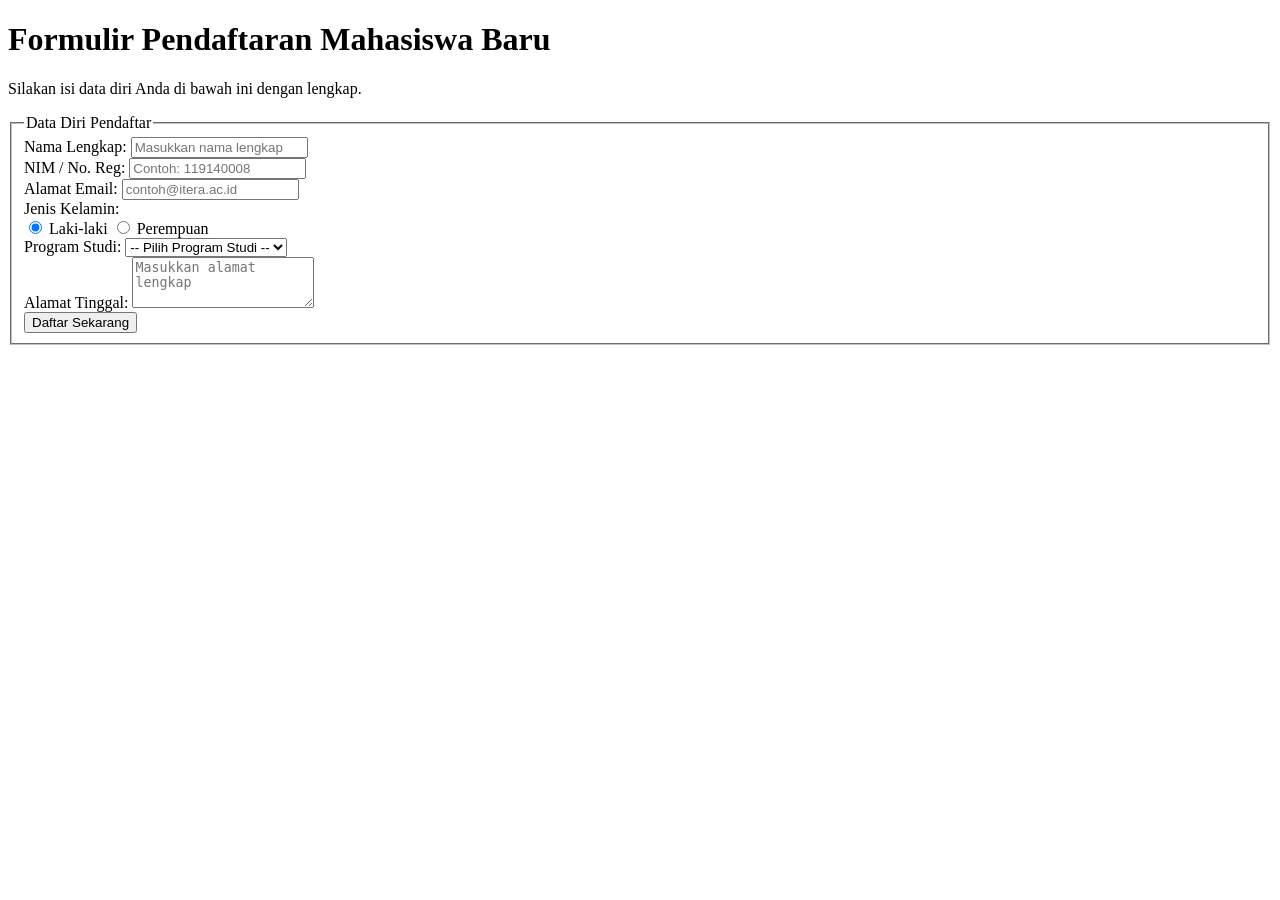
==== task_3/index.html @ b02fdfed "Add initial HTML structure for registration form" ====
<!DOCTYPE html>
<html lang="id">
<head>
  <meta charset="UTF-8">
  <meta name="viewport" content="width=device-width, initial-scale=1.0">
  <title>Pendaftaran Mahasiswa Baru</title>
  <link rel="stylesheet" href="style.css">
</head>
<body>

  <!-- Box Layout Utama (Flexbox Container) -->
  <div class="main-container">
    <header class="header-box">
      <h1>Formulir Pendaftaran Mahasiswa Baru</h1>
      <p>Silakan isi data diri Anda di bawah ini dengan lengkap.</p>
    </header>

    <!-- Form dengan method GET yang melempar Query String ke detail.html -->
    <form action="detail.html" method="GET" class="form-box">
      <fieldset class="fieldset-box">
        <legend>Data Diri Pendaftar</legend>

        <div class="form-group">
          <label for="nama">Nama Lengkap:</label>
          <input type="text" id="nama" name="nama" placeholder="Masukkan nama lengkap" required>
        </div>

        <div class="form-group">
          <label for="nim">NIM / No. Reg:</label>
          <input type="text" id="nim" name="nim" placeholder="Contoh: 119140008" required>
        </div>

        <div class="form-group">
          <label for="email">Alamat Email:</label>
          <input type="email" id="email" name="email" placeholder="contoh@itera.ac.id" required>
        </div>

        <div class="form-group">
          <label>Jenis Kelamin:</label>
          <div class="radio-group">
            <input type="radio" id="pria" name="gender" value="Laki-laki" checked>
            <label for="pria">Laki-laki</label>
            <input type="radio" id="wanita" name="gender" value="Perempuan">
            <label for="wanita">Perempuan</label>
          </div>
        </div>

        <div class="form-group">
          <label for="prodi">Program Studi:</label>
          <select id="prodi" name="prodi" required>
            <option value="">-- Pilih Program Studi --</option>
            <option value="Teknik Informatika">Teknik Informatika</option>
            <option value="Teknik Elektro">Teknik Elektro</option>
            <option value="Sains Data">Sains Data</option>
          </select>
        </div>

        <div class="form-group">
          <label for="alamat">Alamat Tinggal:</label>
          <textarea id="alamat" name="alamat" rows="3" placeholder="Masukkan alamat lengkap"></textarea>
        </div>

        <button type="submit" id="submit-btn" class="btn-primary">Daftar Sekarang</button>
      </fieldset>
    </form>
  </div>

</body>
</html>
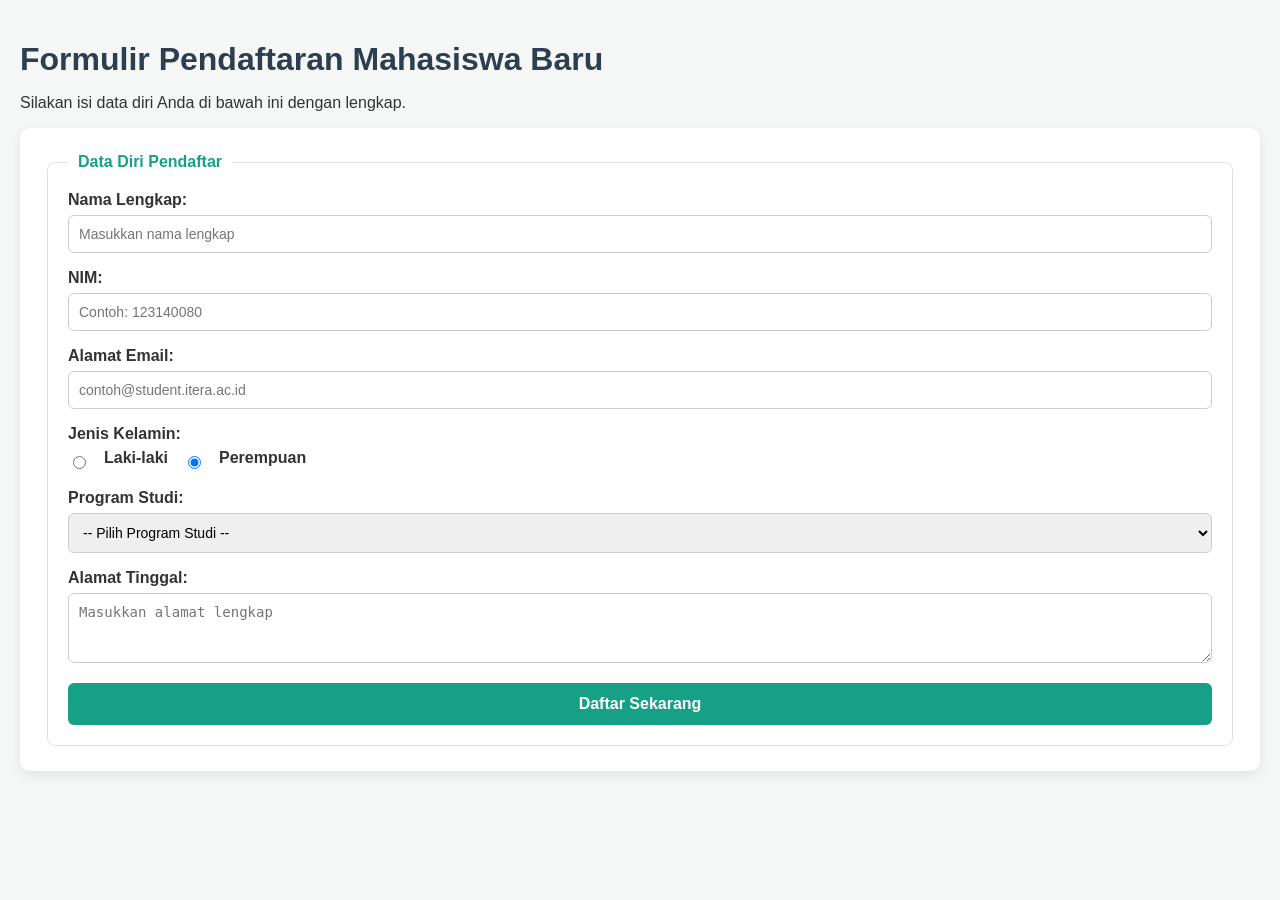
==== commit 0bc36630: "Update index.html" ====
--- a/task_3/index.html
+++ b/task_3/index.html
@@ -3,19 +3,18 @@
 <head>
   <meta charset="UTF-8">
   <meta name="viewport" content="width=device-width, initial-scale=1.0">
-  <title>Pendaftaran Mahasiswa Baru</title>
+  <title>Formulir Pendaftaran Mahasiswa Baru</title>
   <link rel="stylesheet" href="style.css">
 </head>
 <body>
 
-  <!-- Box Layout Utama (Flexbox Container) -->
   <div class="main-container">
     <header class="header-box">
       <h1>Formulir Pendaftaran Mahasiswa Baru</h1>
       <p>Silakan isi data diri Anda di bawah ini dengan lengkap.</p>
     </header>
 
-    <!-- Form dengan method GET yang melempar Query String ke detail.html -->
+    <!-- Form melempar data ke detail.html via Query String GET -->
     <form action="detail.html" method="GET" class="form-box">
       <fieldset class="fieldset-box">
         <legend>Data Diri Pendaftar</legend>
@@ -26,21 +25,21 @@
         </div>
 
         <div class="form-group">
-          <label for="nim">NIM / No. Reg:</label>
-          <input type="text" id="nim" name="nim" placeholder="Contoh: 119140008" required>
+          <label for="nim">NIM:</label>
+          <input type="text" id="nim" name="nim" placeholder="Contoh: 123140080" required>
         </div>
 
         <div class="form-group">
           <label for="email">Alamat Email:</label>
-          <input type="email" id="email" name="email" placeholder="contoh@itera.ac.id" required>
+          <input type="email" id="email" name="email" placeholder="contoh@student.itera.ac.id" required>
         </div>
 
         <div class="form-group">
           <label>Jenis Kelamin:</label>
           <div class="radio-group">
-            <input type="radio" id="pria" name="gender" value="Laki-laki" checked>
+            <input type="radio" id="pria" name="gender" value="Laki-laki">
             <label for="pria">Laki-laki</label>
-            <input type="radio" id="wanita" name="gender" value="Perempuan">
+            <input type="radio" id="wanita" name="gender" value="Perempuan" checked>
             <label for="wanita">Perempuan</label>
           </div>
         </div>
--- a/task_3/style.css
+++ b/task_3/style.css
@@ -0,0 +1,154 @@
+body {
+  font-family: 'Segoe UI', Tahoma, Geneva, Verdana, sans-serif;
+  background-color: #f4f7f6;
+  margin: 0;
+  padding: 20px;
+  color: #333;
+}
+
+h1, h2 {
+  color: #2c3e50;
+  margin-bottom: 10px;
+}
+
+label {
+  font-weight: 600;
+  margin-bottom: 6px;
+  display: block;
+}
+
+/* Styling Input & Control Form */
+input[type="text"],
+input[type="email"],
+select,
+textarea {
+  width: 100%;
+  padding: 10px;
+  border: 1px solid #ccc;
+  border-radius: 6px; /* Border Radius sesuai materi */
+  box-sizing: border-box;
+  font-size: 14px;
+}
+  display: flex;
+  flex-direction: column;
+  align-items: center;
+  max-width: 680px;
+  margin: 0 auto;
+}
+
+.header-box {
+  text-align: center;
+  margin-bottom: 20px;
+}
+
+/* Desain Box Model */
+.form-box, .card-box {
+  background-color: #ffffff;
+  width: 100%;
+  padding: 25px;
+  border-radius: 10px;
+  box-shadow: 0 4px 12px rgba(0, 0, 0, 0.08);
+  box-sizing: border-box;
+}
+
+.fieldset-box {
+  border: 1px solid #e0e0e0;
+  border-radius: 8px;
+  padding: 20px;
+}
+
+.fieldset-box legend {
+  font-weight: bold;
+  color: #16a085;
+  padding: 0 10px;
+}
+
+.form-group {
+  margin-bottom: 16px;
+}
+
+.radio-group {
+  display: flex;
+  gap: 15px;
+  align-items: center;
+}
+
+/* Styling Tombol */
+.btn-primary {
+  background-color: #16a085;
+  color: white;
+  padding: 12px 20px;
+  border: none;
+  border-radius: 6px;
+  cursor: pointer;
+  width: 100%;
+  font-size: 16px;
+  font-weight: bold;
+}
+
+.btn-secondary {
+  display: inline-block;
+  background-color: #7f8c8d;
+  color: white;
+  padding: 10px 18px;
+  text-decoration: none;
+  border-radius: 6px;
+  font-size: 14px;
+  margin-top: 20px;
+}
+
+.data-table {
+  width: 100%;
+  border-collapse: collapse; /* Border collapse tunggal */
+  margin-top: 15px;
+  font-size: 15px;
+}
+
+.data-table caption {
+  caption-side: top;
+  text-align: left;
+  font-weight: bold;
+  margin-bottom: 10px;
+  color: #7f8c8d;
+}
+
+.data-table th {
+  background-color: #16a085; /* Header bertema khusus */
+  color: white;
+  padding: 12px;
+  text-align: left;
+}
+
+.data-table td {
+  padding: 10px 12px;
+  border-bottom: 1px solid #e0e0e0;
+}
+
+.status-badge {
+  background-color: #2ecc71;
+  color: white;
+  padding: 4px 10px;
+  border-radius: 12px;
+  font-size: 12px;
+  font-weight: bold;
+}
+
+.action-box {
+  text-align: right;
+}
+
+#submit-btn:hover {
+  background-color: #117a65;
+  transition: background-color 0.3s;
+}
+
+/* Pseudo-class: Zebra Stripes (Materi Slide 13) */
+.data-table tbody tr:nth-child(even) {
+  background-color: #f9f9f9;
+}
+
+/* Pseudo-class: Hover Effect pada Baris Tabel (Materi Slide 12) */
+.data-table tbody tr:hover {
+  background-color: #eef9f6;
+  transition: background-color 0.2s ease-in-out;
+}
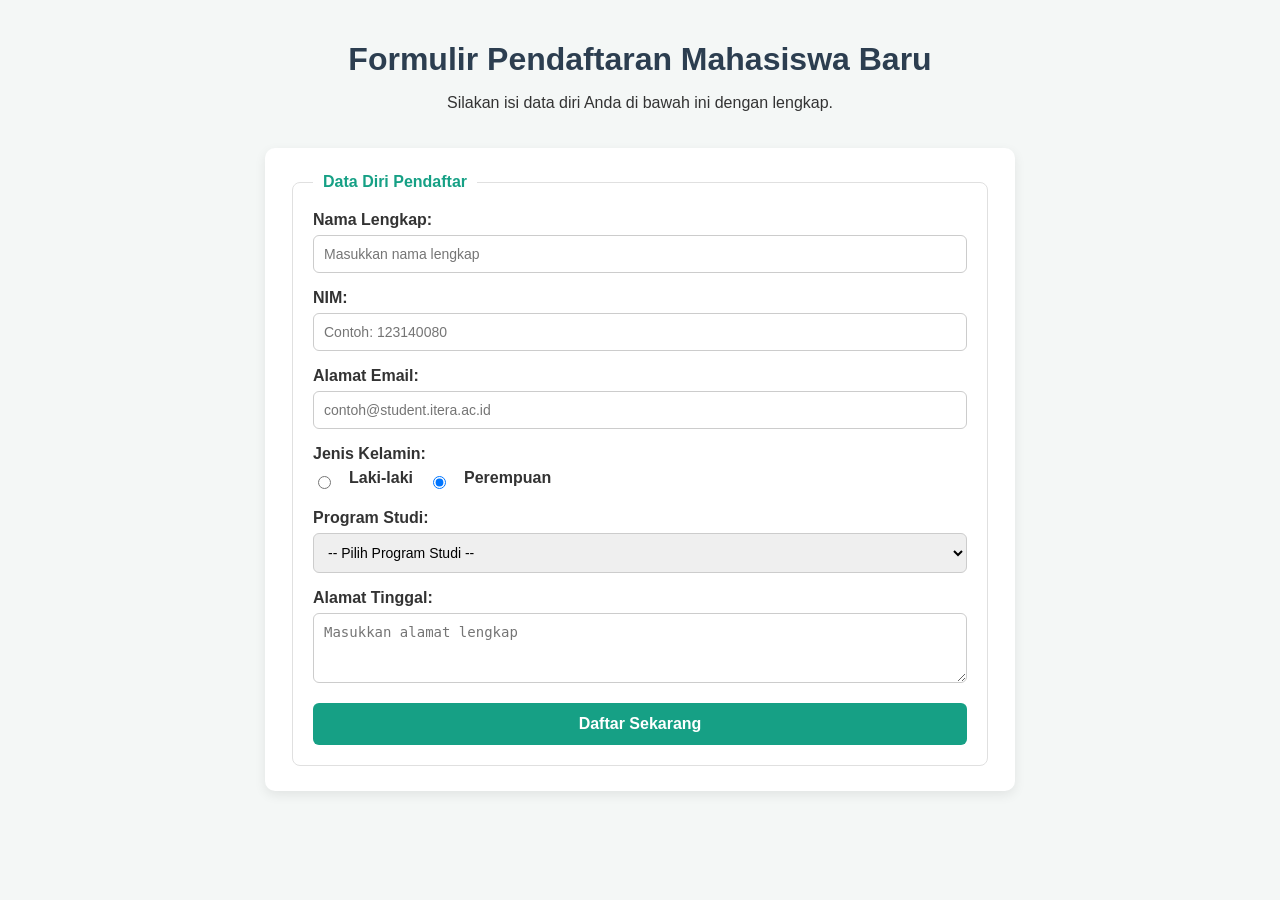
==== commit c91cc3a5: "Enhance form input validation for name and NIM Updated input fields to include validation patterns a" ====
--- a/task_3/index.html
+++ b/task_3/index.html
@@ -14,19 +14,33 @@
       <p>Silakan isi data diri Anda di bawah ini dengan lengkap.</p>
     </header>
 
-    <!-- Form melempar data ke detail.html via Query String GET -->
     <form action="detail.html" method="GET" class="form-box">
       <fieldset class="fieldset-box">
         <legend>Data Diri Pendaftar</legend>
 
         <div class="form-group">
           <label for="nama">Nama Lengkap:</label>
-          <input type="text" id="nama" name="nama" placeholder="Masukkan nama lengkap" required>
+          <input 
+            type="text" 
+            id="nama" 
+            name="nama" 
+            placeholder="Masukkan nama lengkap" 
+            pattern="[A-Za-z\s]+" 
+            title="Nama hanya boleh berisi huruf dan spasi" 
+            required>
         </div>
 
         <div class="form-group">
           <label for="nim">NIM:</label>
-          <input type="text" id="nim" name="nim" placeholder="Contoh: 123140080" required>
+          <input 
+            type="text" 
+            id="nim" 
+            name="nim" 
+            placeholder="Contoh: 123140080" 
+            pattern="[0-9]+" 
+            inputmode="numeric" 
+            title="NIM hanya boleh berisi angka" 
+            required>
         </div>
 
         <div class="form-group">
--- a/task_3/style.css
+++ b/task_3/style.css
@@ -17,7 +17,6 @@
   display: block;
 }
 
-/* Styling Input & Control Form */
 input[type="text"],
 input[type="email"],
 select,
@@ -25,14 +24,16 @@
   width: 100%;
   padding: 10px;
   border: 1px solid #ccc;
-  border-radius: 6px; /* Border Radius sesuai materi */
+  border-radius: 6px;
   box-sizing: border-box;
   font-size: 14px;
 }
+
+.main-container {
   display: flex;
   flex-direction: column;
   align-items: center;
-  max-width: 680px;
+  max-width: 750px;
   margin: 0 auto;
 }
 
@@ -41,7 +42,6 @@
   margin-bottom: 20px;
 }
 
-/* Desain Box Model */
 .form-box, .card-box {
   background-color: #ffffff;
   width: 100%;
@@ -73,7 +73,6 @@
   align-items: center;
 }
 
-/* Styling Tombol */
 .btn-primary {
   background-color: #16a085;
   color: white;
@@ -97,9 +96,10 @@
   margin-top: 20px;
 }
 
+/* Desain Tabel CSS */
 .data-table {
   width: 100%;
-  border-collapse: collapse; /* Border collapse tunggal */
+  border-collapse: collapse;
   margin-top: 15px;
   font-size: 15px;
 }
@@ -113,7 +113,7 @@
 }
 
 .data-table th {
-  background-color: #16a085; /* Header bertema khusus */
+  background-color: #16a085;
   color: white;
   padding: 12px;
   text-align: left;
@@ -142,12 +142,10 @@
   transition: background-color 0.3s;
 }
 
-/* Pseudo-class: Zebra Stripes (Materi Slide 13) */
 .data-table tbody tr:nth-child(even) {
   background-color: #f9f9f9;
 }
 
-/* Pseudo-class: Hover Effect pada Baris Tabel (Materi Slide 12) */
 .data-table tbody tr:hover {
   background-color: #eef9f6;
   transition: background-color 0.2s ease-in-out;
